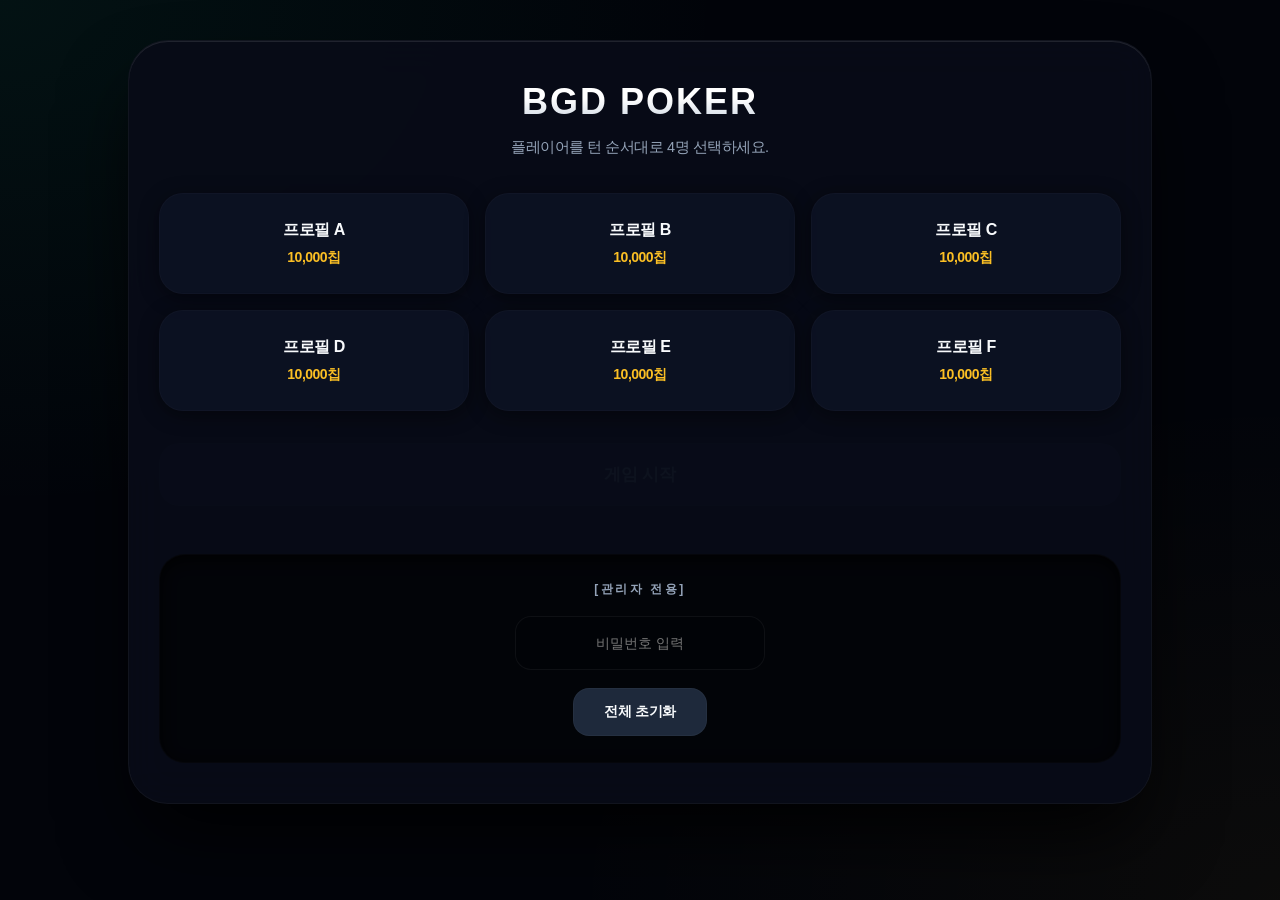
==== 4p/index.html @ ed7f5ff1 "Update index.html" ====
<!DOCTYPE html>
<html lang="ko">
<head>
    <meta charset="UTF-8">
    <meta name="viewport" content="width=device-width, initial-scale=1.0">
    <title>BGD POKER - 4P</title>
    <style>
        :root {
            --bg-color: #02040a;
            --container-bg: rgba(8, 12, 24, 0.9);
            --card-bg: rgba(15, 23, 42, 0.6);
            --card-active: rgba(22, 38, 70, 0.95);
            --text-color: #f8fafc;
            --text-muted: #475569;
            --text-light-muted: #94a3b8;
            --accent-color: #fbbf24;
            --accent-glow: rgba(251, 191, 36, 0.35);
            --primary-btn: linear-gradient(135deg, #059669 0%, #046345 100%);
            --raise-btn: linear-gradient(135deg, #ea580c 0%, #9a3412 100%);
            --half-btn: linear-gradient(135deg, #dc2626 0%, #991b1b 100%);
            --fold-btn: linear-gradient(135deg, #4b5563 0%, #1f2937 100%);
            --disabled-btn: #0f172a;
            --disabled-text: #334155;
            --neon-green: #10b981;
            --neon-green-glow: rgba(16, 185, 129, 0.4);
        }
        body {
            font-family: -apple-system, BlinkMacSystemFont, "Segoe UI", Roboto, "Helvetica Neue", "Malgun Gothic", sans-serif;
            background-color: var(--bg-color);
            background-image: 
                radial-gradient(at 0% 0%, rgba(16, 185, 129, 0.08) 0px, transparent 40%),
                radial-gradient(at 100% 100%, rgba(251, 191, 36, 0.04) 0px, transparent 40%);
            background-attachment: fixed;
            color: var(--text-color);
            margin: 0;
            padding: 40px 16px;
            display: flex;
            flex-direction: column;
            align-items: center;
            letter-spacing: -0.5px;
            -webkit-tap-highlight-color: transparent;
        }
        .container {
            width: 100%;
            max-width: 1024px;
            background: var(--container-bg);
            backdrop-filter: blur(20px);
            -webkit-backdrop-filter: blur(20px);
            padding: 40px 30px;
            border-radius: 40px;
            box-shadow: 
                0 40px 80px -15px rgba(0, 0, 0, 0.95),
                inset 0 1px 0px rgba(255, 255, 255, 0.1);
            box-sizing: border-box;
            border: 1px solid rgba(255, 255, 255, 0.04);
            transition: max-width 0.3s ease;
        }
        h1, h2, h3, h4 { text-align: center; margin-top: 0; font-weight: 900; }
        h1 { font-size: 36px; background: linear-gradient(180deg, #ffffff 40%, #cbd5e1 100%); -webkit-background-clip: text; -webkit-text-fill-color: transparent; margin-bottom: 6px; letter-spacing: 2px; }
        .hidden { display: none !important; }
        
        /* 하이브리드 미디어 분할 메인 그리드 */
        .game-grid-layout {
            display: grid;
            grid-template-columns: 1fr;
            gap: 24px;
        }
        
        /* 로비 무대 스킨 디자인 */
        .lobby-grid {
            display: grid;
            grid-template-columns: repeat(2, 1fr);
            gap: 16px;
            margin: 32px 0;
        }
        @media (min-width: 768px) {
            .lobby-grid {
                grid-template-columns: repeat(3, 1fr);
            }
        }
        .profile-card {
            background: var(--card-bg);
            border: 1px solid rgba(255, 255, 255, 0.02);
            padding: 26px 20px;
            border-radius: 24px;
            text-align: center;
            cursor: pointer;
            position: relative;
            transition: all 0.2s cubic-bezier(0.2, 0.8, 0.2, 1);
            box-shadow: 0 4px 20px rgba(0, 0, 0, 0.4);
        }
        .profile-card:hover { transform: translateY(-3px); border-color: rgba(255, 255, 255, 0.08); box-shadow: 0 16px 32px rgba(0, 0, 0, 0.6); }
        .profile-card.selected {
            border-color: var(--accent-color);
            background: var(--card-active);
            box-shadow: 0 0 30px var(--accent-glow), inset 0 0 20px rgba(251, 191, 36, 0.15);
        }
        .profile-card .order-badge {
            position: absolute;
            top: -10px;
            right: -10px;
            background: linear-gradient(135deg, #fffbeb 0%, #fbbf24 100%);
            color: #02040a;
            font-weight: 900;
            border-radius: 50%;
            width: 34px;
            height: 34px;
            display: flex;
            align-items: center;
            justify-content: center;
            font-size: 16px;
            box-shadow: 0 6px 16px rgba(0,0,0,0.7);
            animation: bounce-in 0.25s cubic-bezier(0.34, 1.56, 0.64, 1);
            border: 3px solid #080c18;
        }
        @keyframes bounce-in { 0% { transform: scale(0); } 100% { transform: scale(1); } }
        
        .admin-section {
            background: rgba(0, 0, 0, 0.6);
            padding: 26px;
            border-radius: 26px;
            margin-top: 48px;
            border: 1px solid rgba(255, 255, 255, 0.01);
            box-shadow: inset 0 4px 16px rgba(0,0,0,0.8);
            text-align: center;
        }
        .admin-section h4 { color: var(--text-light-muted); font-size: 12px; text-transform: uppercase; letter-spacing: 2.5px; margin-bottom: 18px; font-weight: 800; }

        /* 디지털 스코어보드 특수 하이라이트 */
        .pot-box {
            background: linear-gradient(180deg, #010307 0%, #060b15 100%);
            border: 1px solid rgba(255, 255, 255, 0.03);
            padding: 28px;
            border-radius: 28px;
            text-align: center;
            margin-bottom: 0px;
            box-shadow: inset 0 4px 30px rgba(0,0,0,0.95), 0 15px 45px rgba(0,0,0,0.5);
            position: relative;
            overflow: hidden;
        }
        .pot-box::before {
            content: ''; position: absolute; top: 0; left: 10%; right: 10%; height: 1px;
            background: linear-gradient(90deg, transparent, var(--accent-color), transparent);
        }
        .pot-box-title { font-size: 14px; color: var(--text-light-muted); font-weight: 800; letter-spacing: 3px; margin-bottom: 12px; }
        .pot-main-amount { color: var(--accent-color); font-size: 46px; font-weight: 900; font-family: 'SF Mono', SFMono-Regular, Consolas, monospace; text-shadow: 0 0 30px rgba(251, 191, 36, 0.45); }
        
        .round-info {
            background: rgba(10, 16, 30, 0.85);
            padding: 22px;
            border-radius: 24px;
            text-align: center;
            margin-bottom: 0px;
            color: #f1f5f9;
            font-size: 14.5px;
            line-height: 1.65;
            border: 1px solid rgba(255, 255, 255, 0.05);
            box-shadow: 0 4px 20px rgba(0, 0, 0, 0.3);
        }
        
        /* 인게임 실시간 플레이어 매트릭스 */
        .player-list {
            display: grid;
            grid-template-columns: repeat(2, 1fr);
            gap: 16px;
            margin-bottom: 0px;
        }
        .player-box {
            background: var(--card-bg);
            padding: 24px 22px;
            border-radius: 26px;
            border: 1px solid rgba(255, 255, 255, 0.02);
            box-shadow: 0 8px 20px rgba(0, 0, 0, 0.4);
            transition: all 0.2s cubic-bezier(0.2, 0.8, 0.2, 1);
            position: relative;
        }
        .player-box.active { 
            border-color: var(--neon-green); 
            background: var(--card-active);
            transform: translateY(-4px) scale(1.02);
            box-shadow: 0 0 35px var(--neon-green-glow), 0 20px 40px rgba(0, 0, 0, 0.6);
            animation: pulse-border-glow 2s infinite ease-in-out;
        }
        @keyframes pulse-border-glow {
            0%, 100% { border-color: rgba(16, 185, 129, 0.3); box-shadow: 0 0 20px rgba(16, 185, 129, 0.15), 0 20px 40px rgba(0, 0, 0, 0.6); }
            50% { border-color: rgba(16, 185, 129, 1); box-shadow: 0 0 40px rgba(16, 185, 129, 0.5), 0 20px 40px rgba(0, 0, 0, 0.6); }
        }
        .player-box.folded { opacity: 0.15; filter: grayscale(1) brightness(0.5); transform: scale(0.96); box-shadow: none; }
        
        /* 제어 사운드 대시보드 */
        .action-panel {
            background: linear-gradient(135deg, #060b16 0%, #0e172a 100%);
            padding: 26px;
            border-radius: 28px;
            margin-bottom: 0px;
            border: 1px solid rgba(255, 255, 255, 0.03);
            box-shadow: 0 30px 50px rgba(0, 0, 0, 0.6);
        }
        
        /* 시네마틱 액션 버튼 메커니즘 */
        button {
            padding: 19px;
            border: none;
            border-radius: 20px;
            font-size: 16.5px;
            font-weight: 900;
            cursor: pointer;
            transition: all 0.15s cubic-bezier(0.2, 0.8, 0.2, 1);
            color: white;
            letter-spacing: -0.2px;
        }
        button:active:not(:disabled) { transform: scale(0.96); filter: brightness(0.9); }
        button:disabled {
            background: var(--disabled-btn) !important;
            color: var(--disabled-text) !important;
            cursor: not-allowed;
            box-shadow: none !important;
            transform: none !important;
            opacity: 0.15;
            border: 1px solid rgba(255, 255, 255, 0.002) !important;
        }
        .btn-block { width: 100%; display: block; margin-bottom: 16px; box-sizing: border-box; }
        .btn-grid {
            display: grid;
            grid-template-columns: repeat(2, 1fr);
            gap: 16px;
        }
        .btn-call { background: var(--primary-btn); box-shadow: 0 8px 24px rgba(5, 150, 105, 0.3); }
        .btn-quarter { background: var(--raise-btn); box-shadow: 0 8px 24px rgba(234, 88, 12, 0.3); }
        .btn-half { background: var(--half-btn); box-shadow: 0 8px 24px rgba(220, 38, 38, 0.3); }
        .btn-fold { background: var(--fold-btn); box-shadow: 0 8px 20px rgba(75, 85, 99, 0.2); }
        
        /* 가이드라인 레이어 */
        .genealogy-box {
            background: #010307;
            padding: 26px;
            border-radius: 22px;
            margin-top: 0px;
            font-size: 14px;
            line-height: 1.85;
            border: 1px solid rgba(255, 255, 255, 0.03);
            color: #94a3b8;
            box-shadow: inset 0 4px 16px rgba(0,0,0,0.8);
        }
        
        /* 결산 라운드 스킨 */
        .winner-select-list {
            display: flex;
            flex-direction: column;
            gap: 16px;
            margin-bottom: 36px;
        }
        .winner-btn {
            background: var(--card-bg);
            border: 1px solid rgba(255, 255, 255, 0.03);
            text-align: left;
            padding: 26px;
            border-radius: 22px;
            box-shadow: 0 8px 20px rgba(0,0,0,0.4);
        }
        .winner-btn:hover { border-color: var(--accent-color); background: var(--card-active); box-shadow: 0 0 25px rgba(251, 191, 36, 0.2); }
        
        /* 마이크로 패스워드 인풋 컴포넌트 */
        input[type="password"] {
            padding: 18px;
            background: #010307;
            border: 1px solid rgba(255, 255, 255, 0.05);
            color: white;
            border-radius: 16px;
            margin-bottom: 18px;
            box-sizing: border-box;
            font-size: 14px;
            text-align: center;
            transition: all 0.2s ease;
            width: 85%;
            max-width: 250px;
        }
        input[type="password"]:focus { border-color: var(--accent-color); outline: none; background: #050912; box-shadow: 0 0 16px rgba(251, 191, 36, 0.2); }

        /* 와이드 레이아웃 대응 미디어 쿼리 정의 */
        @media (min-width: 840px) {
            .game-grid-layout {
                grid-template-columns: 1.1fr 0.9fr;
                align-items: start;
            }
            .layout-left-col {
                display: flex;
                flex-direction: column;
                gap: 24px;
            }
            .layout-right-col {
                display: flex;
                flex-direction: column;
                gap: 24px;
            }
        }
    </style>
</head>
<body>

<div class="container">
    <!-- ========================================== -->
    <!-- 1. 로비 화면 -->
    <!-- ========================================== -->
    <div id="lobby-screen">
        <h1>BGD POKER</h1>
        <p style="text-align:center; color: var(--text-light-muted); font-size:14.5px; margin-bottom: 36px;">플레이어를 턴 순서대로 4명 선택하세요.</p>
        
        <div class="lobby-grid" id="profile-container">
            <!-- JS로 프로필 6개 생성 -->
        </div>
        
        <button id="start-game-btn" class="btn-block" style="background: linear-gradient(135deg, #ffe680, #fbbf24); color: #02040a; font-size: 17px; margin-top: 24px; box-shadow: 0 8px 30px rgba(251, 191, 36, 0.4);" disabled onclick="initGameWindow()">게임 시작</button>
        
        <div class="admin-section">
            <h4>[관리자 전용]</h4>
            <input type="password" id="admin-password" placeholder="비밀번호 입력"><br>
            <button onclick="resetAllChips()" style="background:#1e293b; color:#f8fafc; padding:14px 30px; font-size:13.5px; border-radius: 16px; font-weight:800; border:1px solid rgba(255,255,255,0.03);">전체 초기화</button>
        </div>
    </div>

    <!-- ========================================== -->
    <!-- 2. 게임 안 테이블 화면 -->
    <!-- ========================================== -->
    <div id="game-screen" class="hidden">
        <h2 style="margin-bottom: 24px; font-size: 28px; color:#f8fafc; letter-spacing: 0.5px;">BETTING TABLE</h2>
        
        <!-- 요청사항 맞춤형 2열 분할 레이아웃 -->
        <div class="game-grid-layout">
            
            <!-- [좌측 영역] -->
            <div class="layout-left-col">
                <!-- 1. 제일 상단: 판돈 표시 칸 -->
                <div class="pot-box">
                    <div class="pot-box-title">TOTAL POT</div>
                    <div class="pot-main-amount"><span id="pot-display">0</span><span style="font-size:24px; font-weight:900; color:#475569; font-family:sans-serif;">칩</span></div>
                    <div style="font-size:14px; color: var(--text-light-muted); font-weight:normal; margin-top: 12px;">
                        현재 기준 실수령액: <span id="net-pot-display" style="color:#f8fafc; font-weight:900;">0</span>칩 / 
                        수수료(5%): <span id="rake-display" style="color:#64748b; font-weight:700;">0</span>칩
                    </div>
                </div>

                <!-- 2. 아래: 현재 라운드 정보 및 행동 칸 -->
                <div class="round-info" id="round-rules-display">
                    <!-- 라운드별 카드 가이드 텍스트 자동 대입 -->
                </div>

                <!-- 3. 아래: 플레이어 4명 현황 칸 -->
                <div class="player-list" id="table-players-container">
                    <!-- 게임 참여중인 4인 현황 -->
                </div>
            </div>
            
            <!-- [우측 영역] -->
            <div class="layout-right-col">
                <!-- 1. 제일 상단: 상시 오픈형 족보 판정 가이드 -->
                <div id="genealogy-guide" class="genealogy-box">
                    <strong style="color:var(--text-color); display:block; margin-bottom:10px; font-size:15.5px; border-bottom: 1px solid rgba(255,255,255,0.05); padding-bottom:8px;">BGD POKER 족보</strong>
                    1. 5-스트레이트<br>
                    2. 1페어 + 3-스트레이트<br>
                    3. 홀/짝<br>
                    4. 4-스트레이트<br>
                    5. 2 페어<br>
                    6. 3-스트레이트<br>
                    7. 1 페어<br>
                    8. 하이 타일
                </div>

                <!-- 2. 아래: 베팅 버튼 액션 패널 -->
                <div class="action-panel">
                    <h4 id="action-title" style="margin-bottom:22px; text-align:left; color: var(--accent-color); font-size: 16.5px; font-weight: 900; letter-spacing: -0.2px;">[플레이어]님의 턴</h4>
                    <!-- 기존 4버튼 감싸는 컨테이너 -->
                    <div id="normal-action-buttons" class="btn-grid">
                        <button id="act-call" class="btn-call" onclick="executeAction('call')">체크 / 콜</button>
                        <button id="act-quarter" class="btn-quarter" onclick="executeAction('quarter')">쿼터</button>
                        <button id="act-half" class="btn-half" onclick="executeAction('half')">하프</button>
                        <button id="act-fold" class="btn-fold" onclick="executeAction('fold')">폴드</button>
                    </div>
                    <!-- 다음 라운드 진행 전용 전체 크기 버튼 (기본 숨김) -->
                    <div id="next-round-panel" class="hidden">
                        <button id="next-round-big-btn" class="btn-block" style="background: linear-gradient(135deg, #fbbf24, #d97706); color: #02040a; font-size: 17px; box-shadow: 0 8px 24px rgba(251, 191, 36, 0.35); margin-bottom: 0;" onclick="commitNextRoundFlow()"></button>
                    </div>
                </div>
            </div>
            
        </div>
    </div>

    <!-- ========================================== -->
    <!-- 3. 쇼다운 및 승자 선택 화면 -->
    <!-- ========================================== -->
    <div id="showdown-screen" class="hidden">
        <h2>SHOWDOWN</h2>
        <p style="text-align:center; color: var(--text-light-muted); font-size: 14.5px; margin-bottom: 30px;">이번 게임의 최종 승자를 선택해주세요.</p>
        
        <div class="pot-box" style="border-color: var(--neon-green); background: linear-gradient(180deg, #02120e 0%, #052219 100%); margin-bottom: 28px;">
            <div class="pot-box-title" style="color: var(--neon-green); font-weight:900;">실수령액</div>
            <div class="pot-main-amount" style="color: var(--neon-green);"><span id="sd-net-pot">0</span><span style="font-size:24px; font-weight:900; color:#475569; font-family:sans-serif;">칩</span></div>
            <div style="font-size:14px; color: var(--text-light-muted); font-weight:normal; margin-top: 12px;">공제된 수수료 (5%): <span id="sd-rake-pot" style="color:var(--text-color); font-weight:600;">0</span>칩</div>
        </div>

        <div class="winner-select-list" id="winner-buttons-container">
            <!-- 살아남은 플레이어 전용 승자 지정 버튼 생성 -->
        </div>
    </div>

    <!-- ========================================== -->
    <!-- 4. 라운드 종료 / 정산 완료 화면 -->
    <!-- ========================================== -->
    <div id="result-screen" class="hidden">
        <h2>게임 종료</h2>
        <div id="result-summary-text" style="background: var(--card-bg); padding:36px; border-radius:28px; text-align:center; margin: 36px 0; font-size:19px; line-height: 1.75; border: 1px solid rgba(255,255,255,0.03); box-shadow: inset 0 2px 16px rgba(0,0,0,0.6);">
            <!-- 우승 내역 출력 -->
        </div>
        
        <button class="btn-block" style="background: linear-gradient(135deg, #ffe680, #fbbf24); color: #02040a; padding:20px; font-size: 17px; font-weight: 900; box-shadow: 0 8px 30px rgba(251, 191, 36, 0.35);" onclick="actionNewGame()">새 게임</button>
        <button class="btn-block" style="background:#1e293b; color:white; padding:16px; font-size: 14.5px; border:1px solid rgba(255,255,255,0.02);" onclick="actionBackToLobby()">로비로 돌아가기</button>
    </div>
</div>

<script>
// ==========================================
// 시스템 환경 변수 및 확정 수식 밸런스 설정 (기존 로직 완벽 고수)
// ==========================================
const STARTING_CHIP = 10000;
const ANTE = 50;
const RAKE_RATE = 0.05;
const ADMIN_PW = "1234"; 

let allProfiles = [];
let selectedIds = [];       
let gamePlayers = [];      
let currentRound = 1;      
let currentTurnIndex = 0;  
let pot = 0;               
let currentMaxBet = 0;     
let lastRaiserIndex = -1;  
let roundActionCount = 0;  

// ==========================================
// 기존 핵심 기능 함수 체계 (수정 없이 완전 유지)
// ==========================================
function initLoad() {
    let saved = localStorage.getItem("BGD_PROFILES_V2");
    if (saved) {
        allProfiles = JSON.parse(saved);
    } else {
        allProfiles = [
            { id: "P1", name: "프로필 A", chips: STARTING_CHIP },
            { id: "P2", name: "프로필 B", chips: STARTING_CHIP },
            { id: "P3", name: "프로필 C", chips: STARTING_CHIP },
            { id: "P4", name: "프로필 D", chips: STARTING_CHIP },
            { id: "P5", name: "프로필 E", chips: STARTING_CHIP },
            { id: "P6", name: "프로필 F", chips: STARTING_CHIP }
        ];
        saveToStorage();
    }
    renderLobby();
}

function saveToStorage() {
    localStorage.setItem("BGD_PROFILES_V2", JSON.stringify(allProfiles));
}

function resetAllChips() {
    let pw = document.getElementById("admin-password").value;
    if (pw === ADMIN_PW) {
        allProfiles.forEach(p => p.chips = STARTING_CHIP);
        saveToStorage();
        selectedIds = [];
        document.getElementById("admin-password").value = "";
        renderLobby();
        document.getElementById("start-game-btn").disabled = true;
        alert("모든 프로필 자산이 초기 상태(10,000)로 리셋되었습니다.");
    } else {
        alert("비밀번호가 올바르지 않습니다.");
    }
}

function renderLobby() {
    const container = document.getElementById("profile-container");
    container.innerHTML = "";
    
    allProfiles.forEach(p => {
        let isSel = selectedIds.includes(p.id);
        let orderIdx = selectedIds.indexOf(p.id);
        
        let card = document.createElement("div");
        card.className = `profile-card ${isSel ? 'selected' : ''}`;
        card.onclick = () => toggleProfileSelection(p.id);
        
        let badge = isSel ? `<div class="order-badge">${orderIdx + 1}</div>` : '';
        
        card.innerHTML = `
            ${badge}
            <div style="font-weight:800; font-size:16px; margin-bottom:8px; color:var(--text-color);">${p.name}</div>
            <div style="color:var(--accent-color); font-size:14px; font-weight:700;">${p.chips.toLocaleString()}칩</div>
        `;
        container.appendChild(card);
    });
}

function toggleProfileSelection(id) {
    let index = selectedIds.indexOf(id);
    if (index > -1) {
        selectedIds.splice(index, 1);
    } else {
        if (selectedIds.length < 4) {
            selectedIds.push(id);
        }
    }
    
    renderLobby();
    document.getElementById("start-game-btn").disabled = (selectedIds.length !== 4);
}

function initGameWindow() {
    gamePlayers = selectedIds.map(id => {
        let core = allProfiles.find(p => p.id === id);
        return {
            id: core.id,
            name: core.name,
            chips: core.chips,
            betInThisRound: 0, 
            isFolded: false
        };
    });

    document.getElementById("lobby-screen").classList.add("hidden");
    document.getElementById("game-screen").classList.remove("hidden");
    
    setupHand();
}

function setupHand() {
    currentRound = 1;
    pot = 0;
    
    gamePlayers.forEach(p => {
        p.isFolded = false;
        p.betInThisRound = 0;
        p.chips -= ANTE;
        pot += ANTE;
    });
    
    startRound(1);
}

function startRound(roundNum) {
    currentRound = roundNum;
    currentMaxBet = 0;
    roundActionCount = 0;
    lastRaiserIndex = -1;
    
    gamePlayers.forEach(p => p.betInThisRound = 0);
    
    const ruleBox = document.getElementById("round-rules-display");
    if (currentRound === 1 || currentRound === 2) {
        ruleBox.innerHTML = `<strong>[현재 라운드: ${currentRound}라운드]</strong><br>각 자리에 타일 2장을 가져가고, 1장을 오픈합니다.`;
    } else {
        ruleBox.innerHTML = `<strong>[현재 라운드: ${currentRound}라운드]</strong><br>각 자리에 타일 1장을 추가로 가져가며, 오픈하지 않습니다 (히든).`;
    }

    // 새 라운드가 돌면 대기 패널을 숨기고 일반 버튼 활성화
    document.getElementById("next-round-panel").classList.add("hidden");
    document.getElementById("normal-action-buttons").classList.remove("hidden");

    if (currentRound === 1) {
        currentTurnIndex = 0; 
    } else {
        currentTurnIndex = gamePlayers.findIndex(p => !p.isFolded);
    }

    processTurn();
}

function processTurn() {
    updateGameUI();

    let activeCount = gamePlayers.filter(p => !p.isFolded).length;
    if (activeCount === 1) {
        autoWinByFold();
        return;
    }

    if (roundActionCount >= gamePlayers.length) {
        let livePlayers = gamePlayers.filter(p => !p.isFolded);
        let cleanRound = livePlayers.every(p => p.betInThisRound === currentMaxBet);
        if (cleanRound) {
            nextRoundFlow();
            return;
        }
    }

    if (gamePlayers[currentTurnIndex].isFolded) {
        currentTurnIndex = (currentTurnIndex + 1) % 4;
        processTurn();
        return;
    }

    let p = gamePlayers[currentTurnIndex];
    document.getElementById("action-title").innerText = `▶ [${p.name}]님의 베팅 차례`;

    let callCost = currentMaxBet - p.betInThisRound;
    let quarterCost = (currentMaxBet - p.betInThisRound) + Math.floor(pot / 4);
    let halfCost = (currentMaxBet - p.betInThisRound) + Math.floor(pot / 2);

    const btnCall = document.getElementById("act-call");
    const btnQuarter = document.getElementById("act-quarter");
    const btnHalf = document.getElementById("act-half");
    const btnFold = document.getElementById("act-fold");

    btnCall.disabled = false;
    btnQuarter.disabled = false;
    btnHalf.disabled = false;
    btnFold.disabled = false;

    if (callCost === 0) {
        btnCall.innerText = `체크 (0칩)`;
    } else {
        btnCall.innerText = `콜 (${callCost.toLocaleString()}칩)`;
    }
    btnQuarter.innerText = `쿼터 (+${quarterCost.toLocaleString()}칩)`;
    btnHalf.innerText = `하프 (+${halfCost.toLocaleString()}칩)`;

    if (currentRound === 1 && roundActionCount === 0 && currentTurnIndex === 0) {
        btnCall.disabled = true;
        btnQuarter.disabled = true;
        btnFold.disabled = true;
        btnCall.innerText = "체크 / 콜 (불가)";
        btnQuarter.innerText = "쿼터 (불가)";
    } else {
        if (currentRound === 1 && callCost === 0) {
            btnCall.disabled = true;
            btnCall.innerText = "체크 불가(1R)";
        }
        if (currentMaxBet === 0) {
            btnCall.disabled = true; 
            btnCall.innerText = "콜 (레이즈 없음)";
            if (currentRound >= 2 && callCost === 0) {
                btnCall.disabled = false;
                btnCall.innerText = "체크 (0칩)";
            }
        }
    }

    if (p.chips < quarterCost) btnQuarter.disabled = true;
    if (p.chips < halfCost) btnHalf.disabled = true;
    if (p.chips < callCost) btnCall.disabled = true;
}

function executeAction(type) {
    let p = gamePlayers[currentTurnIndex];
    let callCost = currentMaxBet - p.betInThisRound;
    
    if (type === 'call') {
        p.chips -= callCost;
        pot += callCost;
        p.betInThisRound = currentMaxBet;
    } 
    else if (type === 'quarter') {
        let raiseAmt = Math.floor(pot / 4);
        let totalCost = callCost + raiseAmt;
        p.chips -= totalCost;
        pot += totalCost;
        currentMaxBet += raiseAmt;
        p.betInThisRound = currentMaxBet;
        lastRaiserIndex = currentTurnIndex;
    } 
    else if (type === 'half') {
        let raiseAmt = Math.floor(pot / 2);
        let totalCost = callCost + raiseAmt;
        p.chips -= totalCost;
        pot += totalCost;
        currentMaxBet += raiseAmt;
        p.betInThisRound = currentMaxBet;
        lastRaiserIndex = currentTurnIndex;
    } 
    else if (type === 'fold') {
        p.isFolded = true;
    }

    roundActionCount++;
    currentTurnIndex = (currentTurnIndex + 1) % 4;
    processTurn();
}

// 라운드가 종료되었을 때 호출되는 흐름 제어 함수 (요청 반영)
function nextRoundFlow() {
    // 4개의 기본 베팅 버튼 그리드를 가림
    document.getElementById("normal-action-buttons").classList.add("hidden");
    
    // 다음 라운드 진행 대기 패널 및 버튼 노출
    const nextPanel = document.getElementById("next-round-panel");
    const nextBtn = document.getElementById("next-round-big-btn");
    nextPanel.classList.remove("hidden");

    if (currentRound < 3) {
        document.getElementById("action-title").innerText = `📢 ${currentRound}라운드 베팅 종료`;
        nextBtn.innerText = `${currentRound + 1}라운드 진행`;
    } else {
        document.getElementById("action-title").innerText = `📢 최종 라운드 베팅 종료`;
        nextBtn.innerText = `쇼다운(결산) 진행`;
    }
}

// 대기 버튼 클릭 시 실제 라운드 교체나 쇼다운 화면으로 전환을 처리하는 확정 함수
function commitNextRoundFlow() {
    if (currentRound < 3) {
        startRound(currentRound + 1);
    } else {
        openShowdownWindow();
    }
}

function updateGameUI() {
    let rake = Math.floor(pot * RAKE_RATE);
    let netPot = pot - rake;

    document.getElementById("pot-display").innerText = pot.toLocaleString();
    document.getElementById("net-pot-display").innerText = netPot.toLocaleString();
    document.getElementById("rake-display").innerText = rake.toLocaleString();

    const tContainer = document.getElementById("table-players-container");
    tContainer.innerHTML = "";

    gamePlayers.forEach((p, idx) => {
        let isCurrent = (idx === currentTurnIndex && !p.isFolded);
        let stateClass = "player-box";
        if (p.isFolded) stateClass += " folded";
        if (isCurrent) stateClass += " active";

        tContainer.innerHTML += `
            <div class="${stateClass}">
                <div style="font-weight:800; font-size:15px; margin-bottom:6px; color:${isCurrent ? 'var(--neon-green)' : 'var(--text-color)'}">${p.name}</div>
                <div style="font-size:13px; color:var(--text-light-muted);">보유: <span style="color:#f8fafc; font-weight:700;">${p.chips.toLocaleString()}</span>칩</div>
                <div style="font-size:12px; color: var(--text-light-muted); margin-top:8px; padding-top:8px; border-top:1px solid rgba(255,255,255,0.04); font-family:monospace;">이번R 베팅: ${p.betInThisRound.toLocaleString()}</div>
            </div>
        `;
    });
}

function autoWinByFold() {
    let winner = gamePlayers.find(p => !p.isFolded);
    concludeGameWithWinner(winner);
}

function openShowdownWindow() {
    document.getElementById("game-screen").classList.add("hidden");
    document.getElementById("showdown-screen").classList.remove("hidden");

    let rake = Math.floor(pot * RAKE_RATE);
    let netPot = pot - rake;

    document.getElementById("sd-net-pot").innerText = netPot.toLocaleString();
    document.getElementById("sd-rake-pot").innerText = rake.toLocaleString();

    const wContainer = document.getElementById("winner-buttons-container");
    wContainer.innerHTML = "";

    gamePlayers.forEach(p => {
        if (p.isFolded) return;
        let btn = document.createElement("button");
        btn.className = "winner-btn";
        btn.innerHTML = `🏆 <strong style="color:var(--text-color);">${p.name}</strong>을(를) 최종 승자로 선택`;
        btn.onclick = () => concludeGameWithWinner(p);
        wContainer.appendChild(btn);
    });
}

function concludeGameWithWinner(winner) {
    let rake = Math.floor(pot * RAKE_RATE);
    let netPot = pot - rake;

    winner.chips += netPot;

    gamePlayers.forEach(gp => {
        let coreIdx = allProfiles.findIndex(ap => ap.id === gp.id);
        if (coreIdx > -1) {
            allProfiles[coreIdx].chips = gp.chips;
        }
    });

    saveToStorage();

    document.getElementById("showdown-screen").classList.add("hidden");
    document.getElementById("game-screen").classList.add("hidden");
    document.getElementById("result-screen").classList.remove("hidden");

    document.getElementById("result-summary-text").innerHTML = `
        🎉 <strong style="color:var(--accent-color); font-size:24px; display:block; margin-bottom:14px; text-shadow: 0 0 10px rgba(251,191,36,0.2);">${winner.name} 승리!</strong>
        수령 판돈: <span style="color:var(--neon-green); font-weight:900; font-size:24px; font-family:monospace;">+${netPot.toLocaleString()}칩</span><br>
        <span style="font-size:13px; color:var(--text-light-muted); display:block; margin-top:10px;">(딜러 운영 수수료 5% 공제: ${rake.toLocaleString()}칩)</span>
    `;
}

function actionNewGame() {
    let first = gamePlayers.shift();
    gamePlayers.push(first);

    selectedIds = gamePlayers.map(p => p.id);
    
    gamePlayers = gamePlayers.map(gp => {
        let core = allProfiles.find(p => p.id === gp.id);
        return {
            id: core.id,
            name: core.name,
            chips: core.chips,
            betInThisRound: 0,
            isFolded: false
        };
    });

    document.getElementById("result-screen").classList.add("hidden");
    document.getElementById("game-screen").classList.remove("hidden");
    
    setupHand();
}

function actionBackToLobby() {
    selectedIds = [];
    renderLobby();
    document.getElementById("start-game-btn").disabled = true;

    document.getElementById("result-screen").classList.add("hidden");
    document.getElementById("game-screen").classList.add("hidden");
    document.getElementById("showdown-screen").classList.add("hidden");
    document.getElementById("lobby-screen").classList.remove("hidden");
}

// 7차 레이아웃: 토글 버튼이 삭제되었으므로 내부는 빈 함수로 우회 관리 (정합성 보존용)
function toggleGenealogy() {}

window.onload = initLoad;
</script>

</body>
</html>
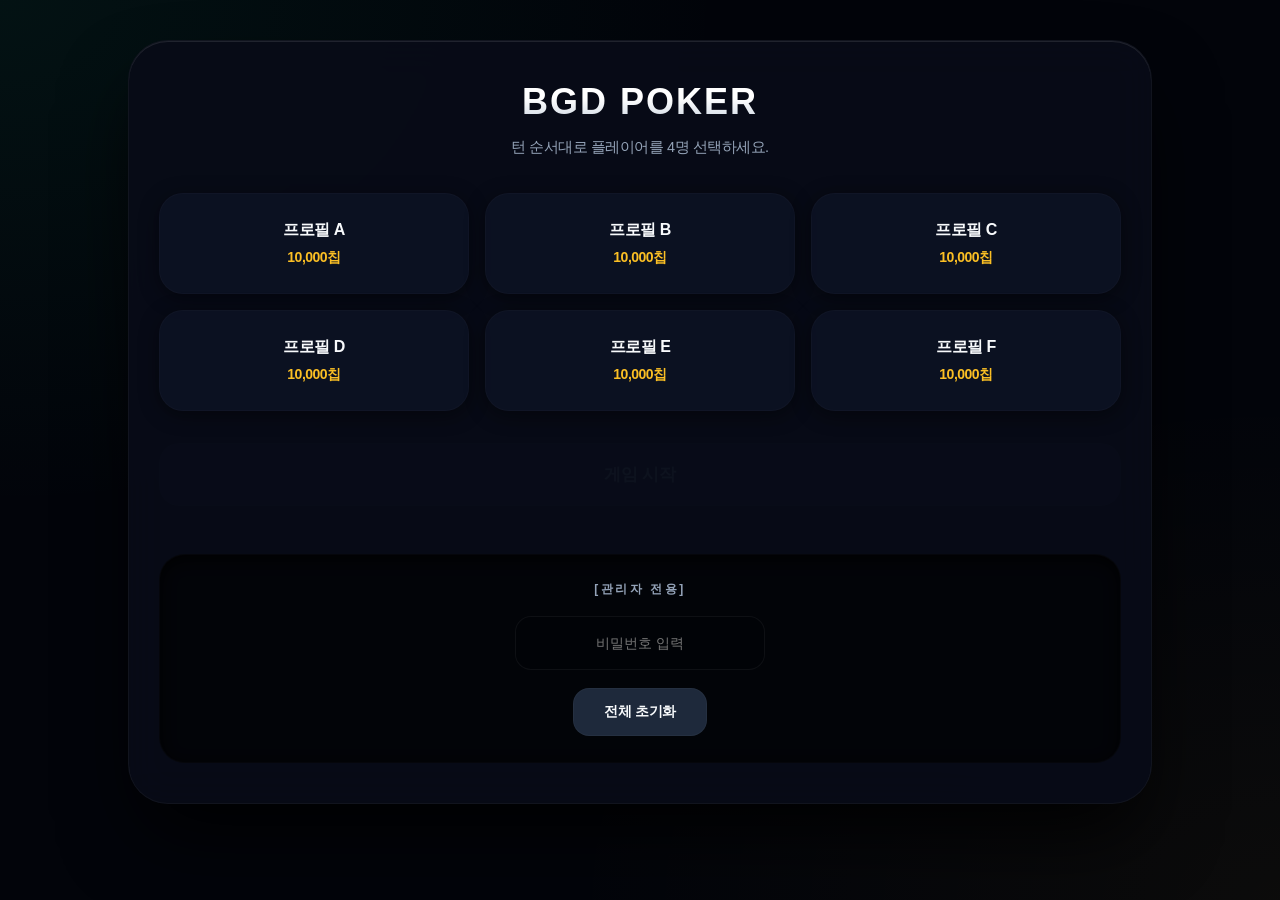
==== commit 5a23d6f7: "Update index.html" ====
--- a/4p/index.html
+++ b/4p/index.html
@@ -304,7 +304,7 @@
     <!-- ========================================== -->
     <div id="lobby-screen">
         <h1>BGD POKER</h1>
-        <p style="text-align:center; color: var(--text-light-muted); font-size:14.5px; margin-bottom: 36px;">플레이어를 턴 순서대로 4명 선택하세요.</p>
+        <p style="text-align:center; color: var(--text-light-muted); font-size:14.5px; margin-bottom: 36px;">턴 순서대로 플레이어를 4명 선택하세요.</p>
         
         <div class="lobby-grid" id="profile-container">
             <!-- JS로 프로필 6개 생성 -->
@@ -599,7 +599,7 @@
     }
 
     let p = gamePlayers[currentTurnIndex];
-    document.getElementById("action-title").innerText = `▶ [${p.name}]님의 베팅 차례`;
+    document.getElementById("action-title").innerText = `▶ [${p.name}]님의 차례`;
 
     let callCost = currentMaxBet - p.betInThisRound;
     let quarterCost = (currentMaxBet - p.betInThisRound) + Math.floor(pot / 4);
@@ -616,30 +616,30 @@
     btnFold.disabled = false;
 
     if (callCost === 0) {
-        btnCall.innerText = `체크 (0칩)`;
+        btnCall.innerText = `체크(0칩)`;
     } else {
-        btnCall.innerText = `콜 (${callCost.toLocaleString()}칩)`;
-    }
-    btnQuarter.innerText = `쿼터 (+${quarterCost.toLocaleString()}칩)`;
-    btnHalf.innerText = `하프 (+${halfCost.toLocaleString()}칩)`;
+        btnCall.innerText = `콜(-${callCost.toLocaleString()}칩)`;
+    }
+    btnQuarter.innerText = `쿼터(-${quarterCost.toLocaleString()}칩)`;
+    btnHalf.innerText = `하프(-${halfCost.toLocaleString()}칩)`;
 
     if (currentRound === 1 && roundActionCount === 0 && currentTurnIndex === 0) {
         btnCall.disabled = true;
         btnQuarter.disabled = true;
         btnFold.disabled = true;
-        btnCall.innerText = "체크 / 콜 (불가)";
-        btnQuarter.innerText = "쿼터 (불가)";
+        btnCall.innerText = "체크 / 콜 [불가]";
+        btnQuarter.innerText = "쿼터 [불가]";
     } else {
         if (currentRound === 1 && callCost === 0) {
             btnCall.disabled = true;
-            btnCall.innerText = "체크 불가(1R)";
+            btnCall.innerText = "체크 불가 [1R]";
         }
         if (currentMaxBet === 0) {
             btnCall.disabled = true; 
-            btnCall.innerText = "콜 (레이즈 없음)";
+            btnCall.innerText = "콜(레이즈 없음)";
             if (currentRound >= 2 && callCost === 0) {
                 btnCall.disabled = false;
-                btnCall.innerText = "체크 (0칩)";
+                btnCall.innerText = "체크(0칩)";
             }
         }
     }
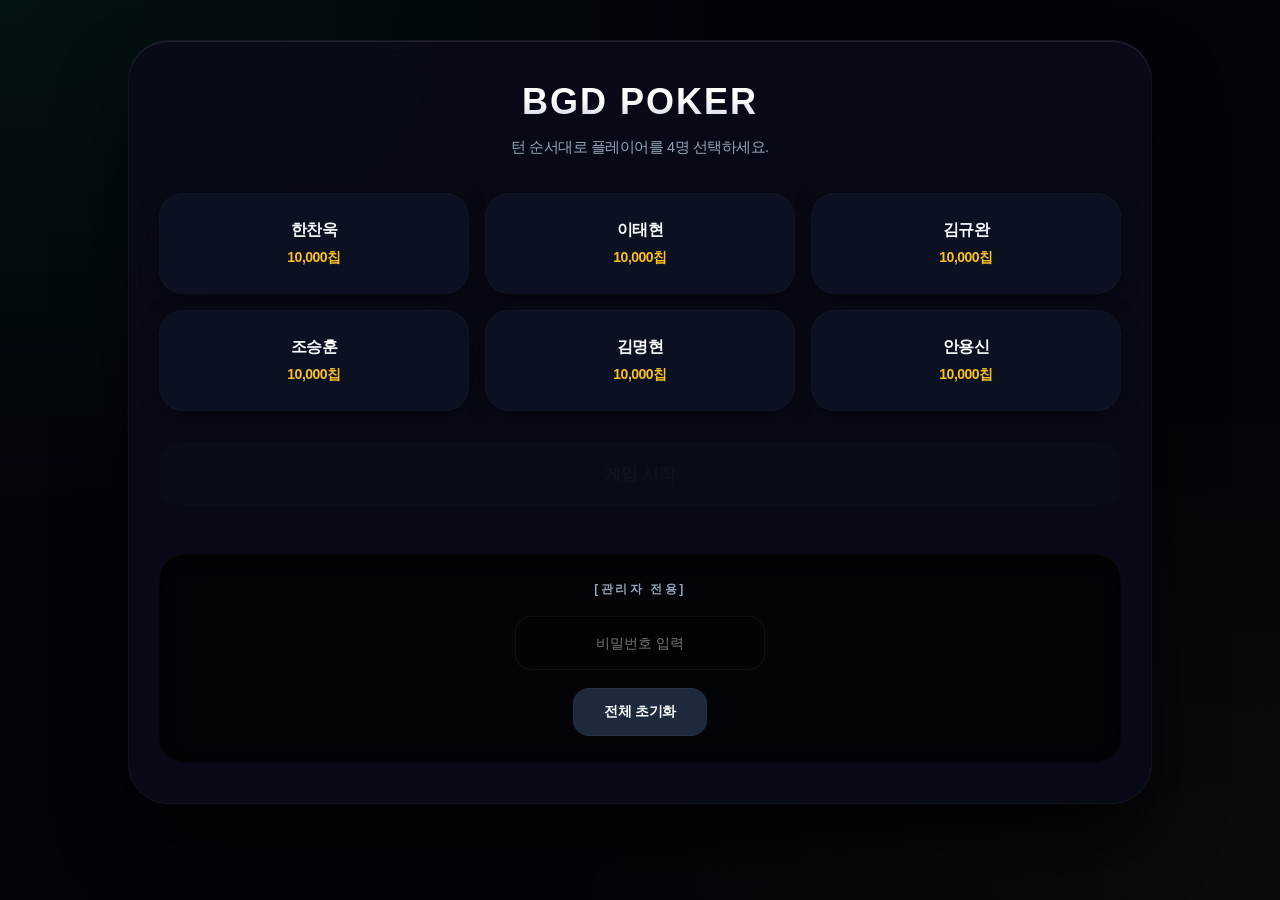
==== commit d0b4a7b3: "Update index.html" ====
--- a/4p/index.html
+++ b/4p/index.html
@@ -356,14 +356,14 @@
                 <!-- 1. 제일 상단: 상시 오픈형 족보 판정 가이드 -->
                 <div id="genealogy-guide" class="genealogy-box">
                     <strong style="color:var(--text-color); display:block; margin-bottom:10px; font-size:15.5px; border-bottom: 1px solid rgba(255,255,255,0.05); padding-bottom:8px;">BGD POKER 족보</strong>
-                    1. 5-스트레이트<br>
-                    2. 1페어 + 3-스트레이트<br>
-                    3. 홀/짝<br>
-                    4. 4-스트레이트<br>
-                    5. 2 페어<br>
-                    6. 3-스트레이트<br>
-                    7. 1 페어<br>
-                    8. 하이 타일
+                    1 | 5-스트레이트<br>
+                    2 | 1 페어 & 3-스트레이트<br>
+                    3 | 홀/짝<br>
+                    4 | 4-스트레이트<br>
+                    5 | 2 페어<br>
+                    6 | 3-스트레이트<br>
+                    7 | 1 페어<br>
+                    8 | 하이 타일
                 </div>
 
                 <!-- 2. 아래: 베팅 버튼 액션 패널 -->
@@ -446,12 +446,12 @@
         allProfiles = JSON.parse(saved);
     } else {
         allProfiles = [
-            { id: "P1", name: "프로필 A", chips: STARTING_CHIP },
-            { id: "P2", name: "프로필 B", chips: STARTING_CHIP },
-            { id: "P3", name: "프로필 C", chips: STARTING_CHIP },
-            { id: "P4", name: "프로필 D", chips: STARTING_CHIP },
-            { id: "P5", name: "프로필 E", chips: STARTING_CHIP },
-            { id: "P6", name: "프로필 F", chips: STARTING_CHIP }
+            { id: "P1", name: "한찬욱", chips: STARTING_CHIP },
+            { id: "P2", name: "이태현", chips: STARTING_CHIP },
+            { id: "P3", name: "김규완", chips: STARTING_CHIP },
+            { id: "P4", name: "조승훈", chips: STARTING_CHIP },
+            { id: "P5", name: "김명현", chips: STARTING_CHIP },
+            { id: "P6", name: "안용신", chips: STARTING_CHIP }
         ];
         saveToStorage();
     }
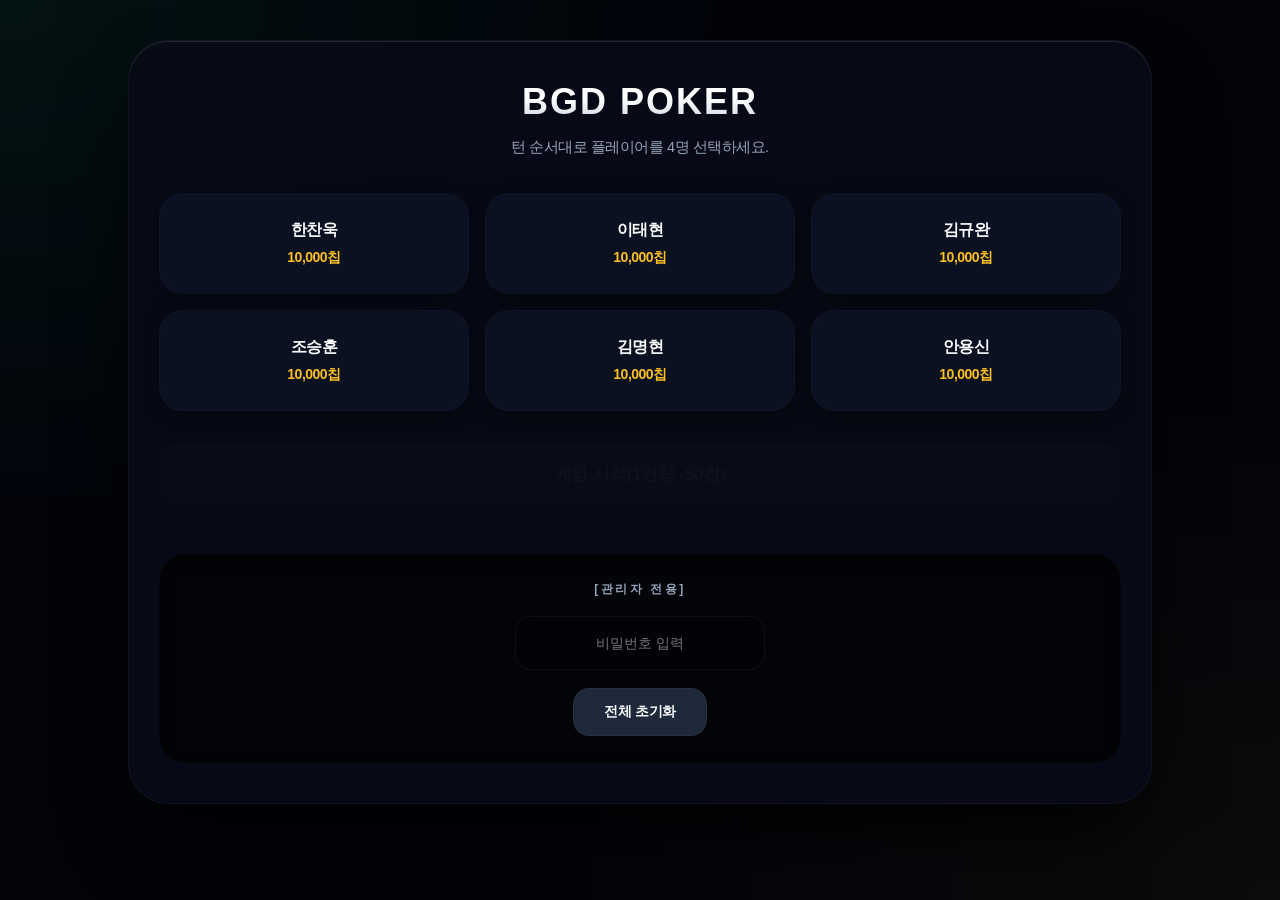
==== commit bbd58f42: "Update index.html" ====
--- a/4p/index.html
+++ b/4p/index.html
@@ -310,7 +310,7 @@
             <!-- JS로 프로필 6개 생성 -->
         </div>
         
-        <button id="start-game-btn" class="btn-block" style="background: linear-gradient(135deg, #ffe680, #fbbf24); color: #02040a; font-size: 17px; margin-top: 24px; box-shadow: 0 8px 30px rgba(251, 191, 36, 0.4);" disabled onclick="initGameWindow()">게임 시작</button>
+        <button id="start-game-btn" class="btn-block" style="background: linear-gradient(135deg, #ffe680, #fbbf24); color: #02040a; font-size: 17px; margin-top: 24px; box-shadow: 0 8px 30px rgba(251, 191, 36, 0.4);" disabled onclick="initGameWindow()">게임 시작(1인당 -50칩)</button>
         
         <div class="admin-section">
             <h4>[관리자 전용]</h4>
@@ -335,7 +335,7 @@
                     <div class="pot-box-title">TOTAL POT</div>
                     <div class="pot-main-amount"><span id="pot-display">0</span><span style="font-size:24px; font-weight:900; color:#475569; font-family:sans-serif;">칩</span></div>
                     <div style="font-size:14px; color: var(--text-light-muted); font-weight:normal; margin-top: 12px;">
-                        현재 기준 실수령액: <span id="net-pot-display" style="color:#f8fafc; font-weight:900;">0</span>칩 / 
+                        현 시점 기준 실수령액: <span id="net-pot-display" style="color:#f8fafc; font-weight:900;">0</span>칩 / 
                         수수료(5%): <span id="rake-display" style="color:#64748b; font-weight:700;">0</span>칩
                     </div>
                 </div>
@@ -356,14 +356,14 @@
                 <!-- 1. 제일 상단: 상시 오픈형 족보 판정 가이드 -->
                 <div id="genealogy-guide" class="genealogy-box">
                     <strong style="color:var(--text-color); display:block; margin-bottom:10px; font-size:15.5px; border-bottom: 1px solid rgba(255,255,255,0.05); padding-bottom:8px;">BGD POKER 족보</strong>
-                    1 | 5-스트레이트<br>
-                    2 | 1 페어 & 3-스트레이트<br>
-                    3 | 홀/짝<br>
-                    4 | 4-스트레이트<br>
-                    5 | 2 페어<br>
-                    6 | 3-스트레이트<br>
-                    7 | 1 페어<br>
-                    8 | 하이 타일
+                    1위 | 5-스트레이트<br>
+                    2위 | 1 페어 & 3-스트레이트<br>
+                    3위 | 홀/짝<br>
+                    4위 | 4-스트레이트<br>
+                    5위 | 2 페어<br>
+                    6위 | 3-스트레이트<br>
+                    7위 | 1 페어<br>
+                    8위 | 하이 타일
                 </div>
 
                 <!-- 2. 아래: 베팅 버튼 액션 패널 -->
@@ -391,7 +391,7 @@
     <!-- ========================================== -->
     <div id="showdown-screen" class="hidden">
         <h2>SHOWDOWN</h2>
-        <p style="text-align:center; color: var(--text-light-muted); font-size: 14.5px; margin-bottom: 30px;">이번 게임의 최종 승자를 선택해주세요.</p>
+        <p style="text-align:center; color: var(--text-light-muted); font-size: 14.5px; margin-bottom: 30px;">이번 게임의 승자를 선택해주세요.</p>
         
         <div class="pot-box" style="border-color: var(--neon-green); background: linear-gradient(180deg, #02120e 0%, #052219 100%); margin-bottom: 28px;">
             <div class="pot-box-title" style="color: var(--neon-green); font-weight:900;">실수령액</div>
@@ -425,7 +425,17 @@
 const STARTING_CHIP = 10000;
 const ANTE = 50;
 const RAKE_RATE = 0.05;
-const ADMIN_PW = "1234"; 
+const ADMIN_PW = "ggm"; 
+
+// 플레이어 기본 정보 상수로 완전 고정 (이름은 로컬 스토리지에 넣지 않음)
+const BASE_PROFILES = [
+    { id: "P1", name: "한찬욱" },
+    { id: "P2", name: "이태현" },
+    { id: "P3", name: "김규완" },
+    { id: "P4", name: "조승훈" },
+    { id: "P5", name: "김명현" },
+    { id: "P6", name: "안용신" }
+];
 
 let allProfiles = [];
 let selectedIds = [];       
@@ -438,40 +448,46 @@
 let roundActionCount = 0;  
 
 // ==========================================
-// 기존 핵심 기능 함수 체계 (수정 없이 완전 유지)
+// 기존 핵심 기능 함수 체계 (수정 없이 완전 유지하되, 로컬스토리지는 칩 점수만 동기화하도록 간소화)
 // ==========================================
 function initLoad() {
-    let saved = localStorage.getItem("BGD_PROFILES_V2");
-    if (saved) {
-        allProfiles = JSON.parse(saved);
-    } else {
-        allProfiles = [
-            { id: "P1", name: "한찬욱", chips: STARTING_CHIP },
-            { id: "P2", name: "이태현", chips: STARTING_CHIP },
-            { id: "P3", name: "김규완", chips: STARTING_CHIP },
-            { id: "P4", name: "조승훈", chips: STARTING_CHIP },
-            { id: "P5", name: "김명현", chips: STARTING_CHIP },
-            { id: "P6", name: "안용신", chips: STARTING_CHIP }
-        ];
-        saveToStorage();
-    }
+    // 로컬 스토리지에서는 각 유저 ID별 칩 점수 맵만 관리함
+    let savedChips = localStorage.getItem("BGD_CHIPS_MAP_V3");
+    let chipsMap = savedChips ? JSON.parse(savedChips) : {};
+
+    // 고정된 BASE_PROFILES 구조를 바탕으로 실시간 데이터 결합
+    allProfiles = BASE_PROFILES.map(p => {
+        return {
+            id: p.id,
+            name: p.name,
+            chips: chipsMap[p.id] !== undefined ? chipsMap[p.id] : STARTING_CHIP
+        };
+    });
+    
+    saveToStorage();
     renderLobby();
 }
 
 function saveToStorage() {
-    localStorage.setItem("BGD_PROFILES_V2", JSON.stringify(allProfiles));
+    // 로컬 스토리지 데이터 오염 방지를 위해 오직 { ID: 칩수 } 쌍만 미니멀하게 저장
+    let chipsMap = {};
+    allProfiles.forEach(p => {
+        chipsMap[p.id] = p.chips;
+    });
+    localStorage.setItem("BGD_CHIPS_MAP_V3", JSON.stringify(chipsMap));
 }
 
 function resetAllChips() {
     let pw = document.getElementById("admin-password").value;
     if (pw === ADMIN_PW) {
+        // 하드코딩된 이름 기반으로 자산만 초기화하므로 이름 오염 원천 차단
         allProfiles.forEach(p => p.chips = STARTING_CHIP);
         saveToStorage();
         selectedIds = [];
         document.getElementById("admin-password").value = "";
         renderLobby();
         document.getElementById("start-game-btn").disabled = true;
-        alert("모든 프로필 자산이 초기 상태(10,000)로 리셋되었습니다.");
+        alert("모든 플레이어의 자산이 10,000칩으로 초기화되었습니다.");
     } else {
         alert("비밀번호가 올바르지 않습니다.");
     }
@@ -599,7 +615,7 @@
     }
 
     let p = gamePlayers[currentTurnIndex];
-    document.getElementById("action-title").innerText = `▶ [${p.name}]님의 차례`;
+    document.getElementById("action-title").innerText = `▶ ${p.name} 님의 차례`;
 
     let callCost = currentMaxBet - p.betInThisRound;
     let quarterCost = (currentMaxBet - p.betInThisRound) + Math.floor(pot / 4);
@@ -700,7 +716,7 @@
         nextBtn.innerText = `${currentRound + 1}라운드 진행`;
     } else {
         document.getElementById("action-title").innerText = `📢 최종 라운드 베팅 종료`;
-        nextBtn.innerText = `쇼다운(결산) 진행`;
+        nextBtn.innerText = `SHOWDOWN 진행`;
     }
 }
 
@@ -734,7 +750,7 @@
             <div class="${stateClass}">
                 <div style="font-weight:800; font-size:15px; margin-bottom:6px; color:${isCurrent ? 'var(--neon-green)' : 'var(--text-color)'}">${p.name}</div>
                 <div style="font-size:13px; color:var(--text-light-muted);">보유: <span style="color:#f8fafc; font-weight:700;">${p.chips.toLocaleString()}</span>칩</div>
-                <div style="font-size:12px; color: var(--text-light-muted); margin-top:8px; padding-top:8px; border-top:1px solid rgba(255,255,255,0.04); font-family:monospace;">이번R 베팅: ${p.betInThisRound.toLocaleString()}</div>
+                <div style="font-size:12px; color: var(--text-light-muted); margin-top:8px; padding-top:8px; border-top:1px solid rgba(255,255,255,0.04); font-family:monospace;">이번 라운드 베팅: ${p.betInThisRound.toLocaleString()}</div>
             </div>
         `;
     });
